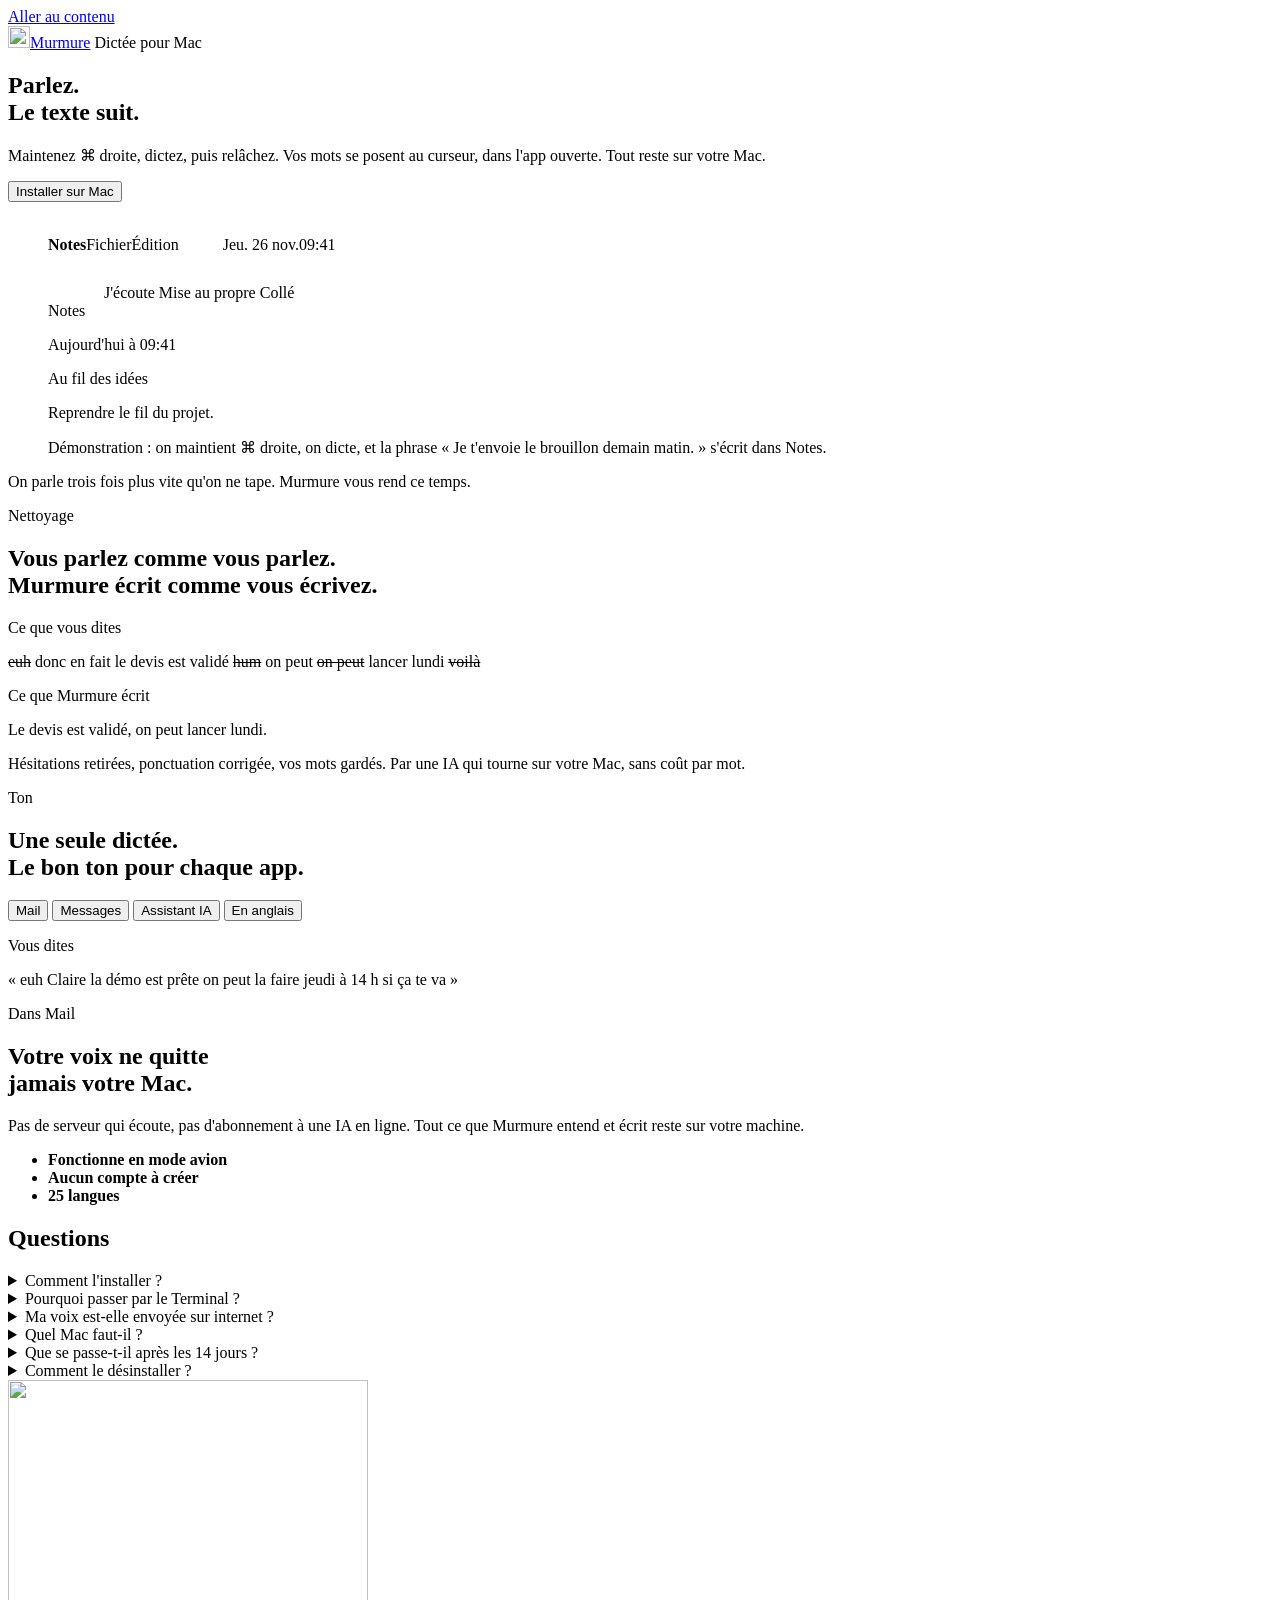
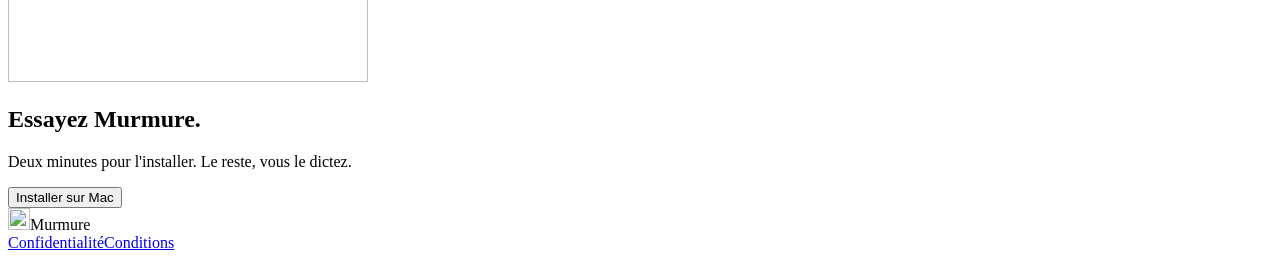
==== landing/index.html @ f9f91ff4 "Le ruban devient le logo partout et bouge avec la voix ; version 0.6.3 Les cinq barres disparaissent" ====
<!doctype html>
<html lang="fr">
<head>
<meta charset="utf-8">
<meta name="viewport" content="width=device-width, initial-scale=1">
<title>Murmure · La dictée locale pour Mac</title>
<meta name="description" content="Maintenez une touche, parlez, relâchez : un texte propre arrive là où se trouve votre curseur. Transcription et nettoyage sur votre Mac, hors ligne.">
<meta name="theme-color" content="#f3f5fa" media="(prefers-color-scheme: light)">
<meta name="theme-color" content="#161a24" media="(prefers-color-scheme: dark)">
<meta property="og:title" content="Murmure · La dictée locale pour Mac">
<meta property="og:description" content="Parlez, Murmure écrit. Votre voix ne quitte jamais votre Mac.">
<meta property="og:image" content="https://murmure-ai.com/og.png">
<meta property="og:type" content="website">
<meta name="twitter:card" content="summary_large_image">
<link rel="icon" href="/favicon.svg" type="image/svg+xml">
<link rel="apple-touch-icon" href="/icon.png">
<link rel="preconnect" href="https://fonts.googleapis.com">
<link rel="preconnect" href="https://fonts.gstatic.com" crossorigin>
<link href="https://fonts.googleapis.com/css2?family=DM+Sans:opsz,wght@9..40,400;9..40,500;9..40,600&family=Geist+Mono:wght@400;500&display=swap" rel="stylesheet">
<link rel="stylesheet" href="/style.css">
<script type="application/ld+json">
{"@context":"https://schema.org","@type":"FAQPage","mainEntity":[
{"@type":"Question","name":"Pourquoi passer par le Terminal ?","acceptedAnswer":{"@type":"Answer","text":"Murmure n'est pas encore notarisé par Apple. La commande télécharge l'app et l'installe dans Applications sans alerte de sécurité. Le DMG fonctionne aussi."}},
{"@type":"Question","name":"Ma voix est-elle envoyée sur internet ?","acceptedAnswer":{"@type":"Answer","text":"Non. La transcription et le nettoyage tournent sur votre Mac. Murmure ne contacte internet que pour télécharger ses modèles une fois et vérifier votre licence."}}
]}
</script>
</head>
<body>
<a class="skip" href="#main">Aller au contenu</a>

<header class="nav">
  <a class="brand" href="/" aria-current="page"><img class="mark" src="/favicon.svg" alt="" width="22" height="22">Murmure</a>
  <span class="nav-meta">Dictée pour Mac</span>
</header>

<main id="main">
  <!-- Hero -->
  <section class="hero">
    <div class="hero-copy">
      <h1 class="title enter" style="--i:0">Parlez.<br>Le texte suit.</h1>
      <p class="lead enter" style="--i:1">Maintenez ⌘ droite, dictez, puis relâchez. Vos mots se posent au curseur, dans l'app ouverte. Tout reste sur votre Mac.</p>
      <div class="cta enter" style="--i:2">
        <button class="button" type="button" data-install><i class="ph ph-download-simple" aria-hidden="true"></i>Installer sur Mac</button>
      </div>
    </div>

    <figure class="screen enter" style="--i:2" id="demo" aria-label="Démonstration : une dictée qui s'écrit dans Notes">
      <div class="menubar" aria-hidden="true">
        <span class="mb-left"><strong id="mb-app">Notes</strong><span>Fichier</span><span>Édition</span></span>
        <span class="mb-right"><span class="mb-icon" id="mb-icon"><canvas id="mb-ribbon" width="40" height="32"></canvas></span><i class="ph ph-wifi-high"></i><i class="ph ph-battery-high"></i><span>Jeu. 26 nov.</span><span>09:41</span></span>
      </div>
      <div class="island" id="hud" aria-hidden="true">
        <span class="notch-state on" data-state="idle"></span>
        <span class="notch-state" data-state="listen"><canvas class="voice" id="voice" width="56" height="44"></canvas>J'écoute</span>
        <span class="notch-state" data-state="clean">Mise au propre</span>
        <span class="notch-state" data-state="done"><i class="ph-bold ph-check"></i>Collé</span>
      </div>
      <div class="notch" aria-hidden="true"><span class="cam"></span></div>
      <div class="win">
        <div class="win-bar">
          <span class="lights" aria-hidden="true"><i></i><i></i><i></i></span>
          <span class="win-title" id="win-title">Notes</span>
        </div>
        <div class="win-body">
          <p class="win-meta" id="win-meta">Aujourd'hui à 09:41</p>
          <p class="win-h" id="win-h">Au fil des idées</p>
          <p class="win-text"><span id="prev">Reprendre le fil du projet.</span> <span id="typed"></span><span class="caret" aria-hidden="true"></span></p>
        </div>
      </div>
      <div class="dock" aria-hidden="true"><i></i><i></i><i></i><i></i><i></i><i></i><i></i><i></i><i></i></div>
      <figcaption class="sr">Démonstration : on maintient ⌘ droite, on dicte, et la phrase « Je t'envoie le brouillon demain matin. » s'écrit dans Notes.</figcaption>
    </figure>
  </section>


  <!-- Phrase -->
  <section class="tagline" aria-label="En une phrase">
    <p id="tagline">On parle trois fois plus vite qu'on ne tape. Murmure vous rend ce temps.</p>
  </section>

  <!-- Avant, après -->
  <section class="section" aria-labelledby="clean-title">
    <div class="section-head reveal">
      <p class="eyebrow">Nettoyage</p>
      <h2 id="clean-title" class="h2">Vous parlez comme vous parlez.<br><span>Murmure écrit comme vous écrivez.</span></h2>
    </div>
    <div class="compare reveal" id="compare">
      <div class="compare-col">
        <p class="label">Ce que vous dites</p>
        <p class="raw"><s>euh</s> donc en fait le devis est validé <s>hum</s> on peut <s>on peut</s> lancer lundi <s>voilà</s></p>
      </div>
      <div class="compare-arrow" aria-hidden="true"><i class="ph ph-arrow-right"></i></div>
      <div class="compare-col">
        <p class="label">Ce que Murmure écrit</p>
        <p class="clean">Le devis est validé, on peut lancer lundi.</p>
      </div>
    </div>
    <p class="note reveal">Hésitations retirées, ponctuation corrigée, vos mots gardés. Par une IA qui tourne sur votre Mac, sans coût par mot.</p>
  </section>

  <!-- Modes -->
  <section class="section" aria-labelledby="modes-title">
    <div class="section-head reveal">
      <p class="eyebrow">Ton</p>
      <h2 id="modes-title" class="h2">Une seule dictée.<br><span>Le bon ton pour chaque app.</span></h2>
    </div>
    <div class="modes reveal">
      <div class="tabs" role="tablist" aria-label="Exemples de tons">
        <button role="tab" aria-selected="true" aria-controls="mode-out" data-mode="mail"><i class="ph ph-envelope-simple" aria-hidden="true"></i>Mail</button>
        <button role="tab" aria-selected="false" aria-controls="mode-out" data-mode="message"><i class="ph ph-chat-circle" aria-hidden="true"></i>Messages</button>
        <button role="tab" aria-selected="false" aria-controls="mode-out" data-mode="prompt"><i class="ph ph-sparkle" aria-hidden="true"></i>Assistant IA</button>
        <button role="tab" aria-selected="false" aria-controls="mode-out" data-mode="english"><i class="ph ph-translate" aria-hidden="true"></i>En anglais</button>
      </div>
      <div class="mode-card">
        <p class="label">Vous dites</p>
        <p class="mode-in" id="mode-in">« euh Claire la démo est prête on peut la faire jeudi à 14 h si ça te va »</p>
        <div class="mode-sep" aria-hidden="true"></div>
        <p class="label" id="mode-label">Dans Mail</p>
        <p class="mode-out" id="mode-out" role="tabpanel" aria-live="polite"></p>
      </div>
    </div>
  </section>

  <!-- Confidentialité -->
  <section class="private reveal" aria-labelledby="private-title">
    <div class="private-inner">
      <div>
        <h2 id="private-title" class="h2">Votre voix ne quitte<br>jamais votre Mac.</h2>
        <p class="private-lead">Pas de serveur qui écoute, pas d'abonnement à une IA en ligne. Tout ce que Murmure entend et écrit reste sur votre machine.</p>
      </div>
      <ul class="private-list">
        <li><i class="ph ph-airplane-tilt" aria-hidden="true"></i><strong>Fonctionne en mode avion</strong></li>
        <li><i class="ph ph-user-circle-dashed" aria-hidden="true"></i><strong>Aucun compte à créer</strong></li>
        <li><i class="ph ph-translate" aria-hidden="true"></i><strong>25 langues</strong></li>
      </ul>
    </div>
  </section>

  <!-- FAQ -->
  <section class="faq" id="questions" aria-labelledby="faq-title">
    <h2 id="faq-title" class="h2 reveal">Questions</h2>
    <div class="reveal">
      <details>
        <summary>Comment l'installer ?</summary>
        <p>Cliquez sur « Installer sur Mac » : une commande est copiée. Ouvrez le Terminal, collez avec ⌘V, appuyez sur Entrée. Murmure s'installe dans Applications et s'ouvre tout seul pour vous guider.</p>
      </details>
      <details>
        <summary>Pourquoi passer par le Terminal ?</summary>
        <p>Murmure n'est pas encore notarisé par Apple. La commande l'installe sans alerte de sécurité. Vous préférez le DMG ? Glissez Murmure dans Applications, ouvrez l'app, puis dans Réglages Système, Confidentialité et sécurité, cliquez sur « Ouvrir quand même ».</p>
      </details>
      <details>
        <summary>Ma voix est-elle envoyée sur internet ?</summary>
        <p>Non. La transcription et le nettoyage tournent sur votre Mac. Murmure ne se connecte que pour télécharger ses modèles, une seule fois, et pour vérifier votre essai ou votre licence.</p>
      </details>
      <details>
        <summary>Quel Mac faut-il ?</summary>
        <p>Un Mac avec puce Apple (M1 ou plus récent) sous macOS 15 Sequoia ou plus récent, et environ 2 Go d'espace libre pour les modèles.</p>
      </details>
      <details>
        <summary>Que se passe-t-il après les 14 jours ?</summary>
        <p>Murmure est gratuit pendant 14 jours, sans carte bancaire. Ensuite, il vous propose de l'activer pour 9,99 € par mois, résiliable à tout moment. Rien n'est prélevé sans votre accord, et vos corrections et votre historique sont conservés.</p>
      </details>
      <details>
        <summary>Comment le désinstaller ?</summary>
        <p>Quittez l'app, glissez-la dans la corbeille et supprimez le dossier Murmure dans ~/Library/Application Support.</p>
      </details>
    </div>
  </section>

  <!-- Final -->
  <section class="final reveal" aria-labelledby="final-title">
    <img class="ribbon" src="/ribbon.png" alt="" width="360" height="302" loading="lazy">
    <h2 id="final-title" class="h2">Essayez Murmure.</h2>
    <p class="final-lead">Deux minutes pour l'installer. Le reste, vous le dictez.</p>
    <div class="cta">
      <button class="button" type="button" data-install><i class="ph ph-download-simple" aria-hidden="true"></i>Installer sur Mac</button>
    </div>
  </section>
</main>

<footer class="footer">
  <span class="brand"><img class="mark" src="/favicon.svg" alt="" width="22" height="22">Murmure</span>
  <nav aria-label="Informations légales"><a href="/confidentialite">Confidentialité</a><a href="/conditions">Conditions</a></nav>
</footer>

<!-- Installation guidée -->
<dialog class="sheet" id="install" aria-labelledby="install-title">
  <button class="sheet-close" type="button" data-close aria-label="Fermer"><i class="ph ph-x" aria-hidden="true"></i></button>
  <div class="sheet-mac">
    <img src="/icon.png" srcset="/icon.png 1x, /icon@2x.png 2x" alt="" width="56" height="56">
    <h2 id="install-title">Installer Murmure</h2>
    <p class="sheet-status" id="copy-status"><i class="ph-bold ph-check" aria-hidden="true"></i>Commande copiée</p>
    <ol class="sheet-steps">
      <li><span class="n">1</span><span>Ouvrez le Terminal : <kbd>⌘</kbd><kbd>espace</kbd>, tapez «&nbsp;Terminal&nbsp;», puis Entrée.</span></li>
      <li><span class="n">2</span><span>Collez avec <kbd>⌘</kbd><kbd>V</kbd>, puis Entrée.</span></li>
      <li><span class="n">3</span><span>Murmure s'ouvre et vous guide en une minute.</span></li>
    </ol>
    <div class="cmd">
      <code id="cmd">curl -fsSL https://murmure-ai.com/install.sh | bash</code>
      <button class="copy" type="button" id="copy" aria-label="Copier la commande">
        <span class="copy-icons" aria-hidden="true"><i class="ph ph-copy"></i><i class="ph-bold ph-check"></i></span>
      </button>
    </div>
    <p class="sheet-alt">Vous préférez une image disque ? <a href="https://github.com/lubindanilo/murmure-releases/releases/latest/download/Murmure.dmg">Télécharger le DMG</a></p>
  </div>
  <div class="sheet-phone">
    <img src="/icon.png" srcset="/icon.png 1x, /icon@2x.png 2x" alt="" width="56" height="56">
    <h2>Murmure s'installe sur Mac</h2>
    <p>Ouvrez cette page sur votre Mac. Envoyez-vous le lien pour ne pas l'oublier.</p>
    <button class="button" type="button" id="share"><i class="ph ph-paper-plane-tilt" aria-hidden="true"></i>M'envoyer le lien</button>
    <p class="sheet-status" id="share-status" hidden><i class="ph-bold ph-check" aria-hidden="true"></i>Lien copié</p>
  </div>
</dialog>

<script src="https://unpkg.com/@phosphor-icons/web@2.1.1"></script>
<script src="/ribbon.js" defer></script>
<script src="/main.js" defer></script>
</body>
</html>
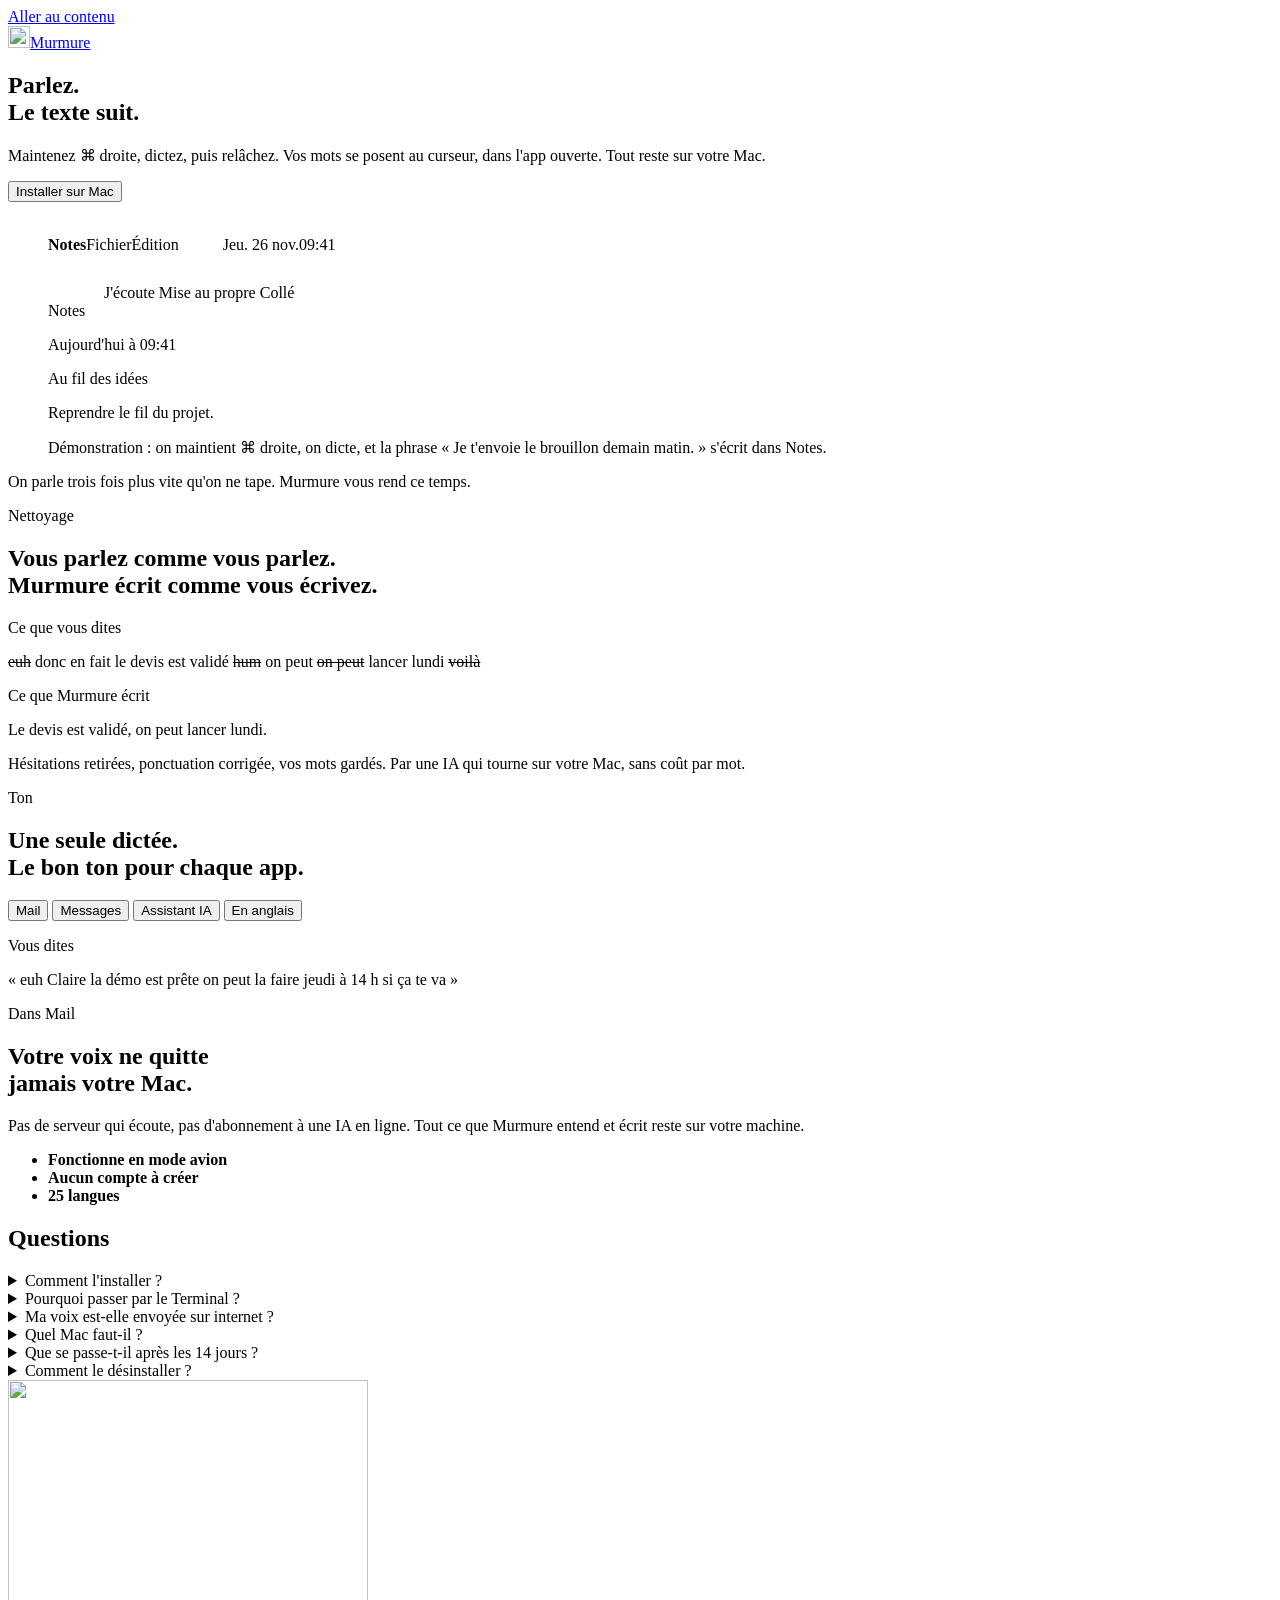
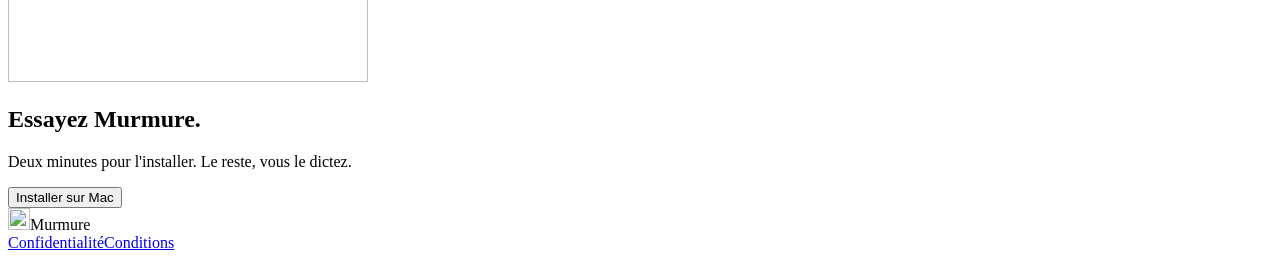
==== commit 01f79e3d: "Landing : retirer « Dictée pour Mac » de l'en-tête Co-Authored-By: Claude Opus 5.5 <noreply@anthropi" ====
--- a/landing/index.html
+++ b/landing/index.html
@@ -30,7 +30,6 @@
 
 <header class="nav">
   <a class="brand" href="/" aria-current="page"><img class="mark" src="/favicon.svg" alt="" width="22" height="22">Murmure</a>
-  <span class="nav-meta">Dictée pour Mac</span>
 </header>
 
 <main id="main">
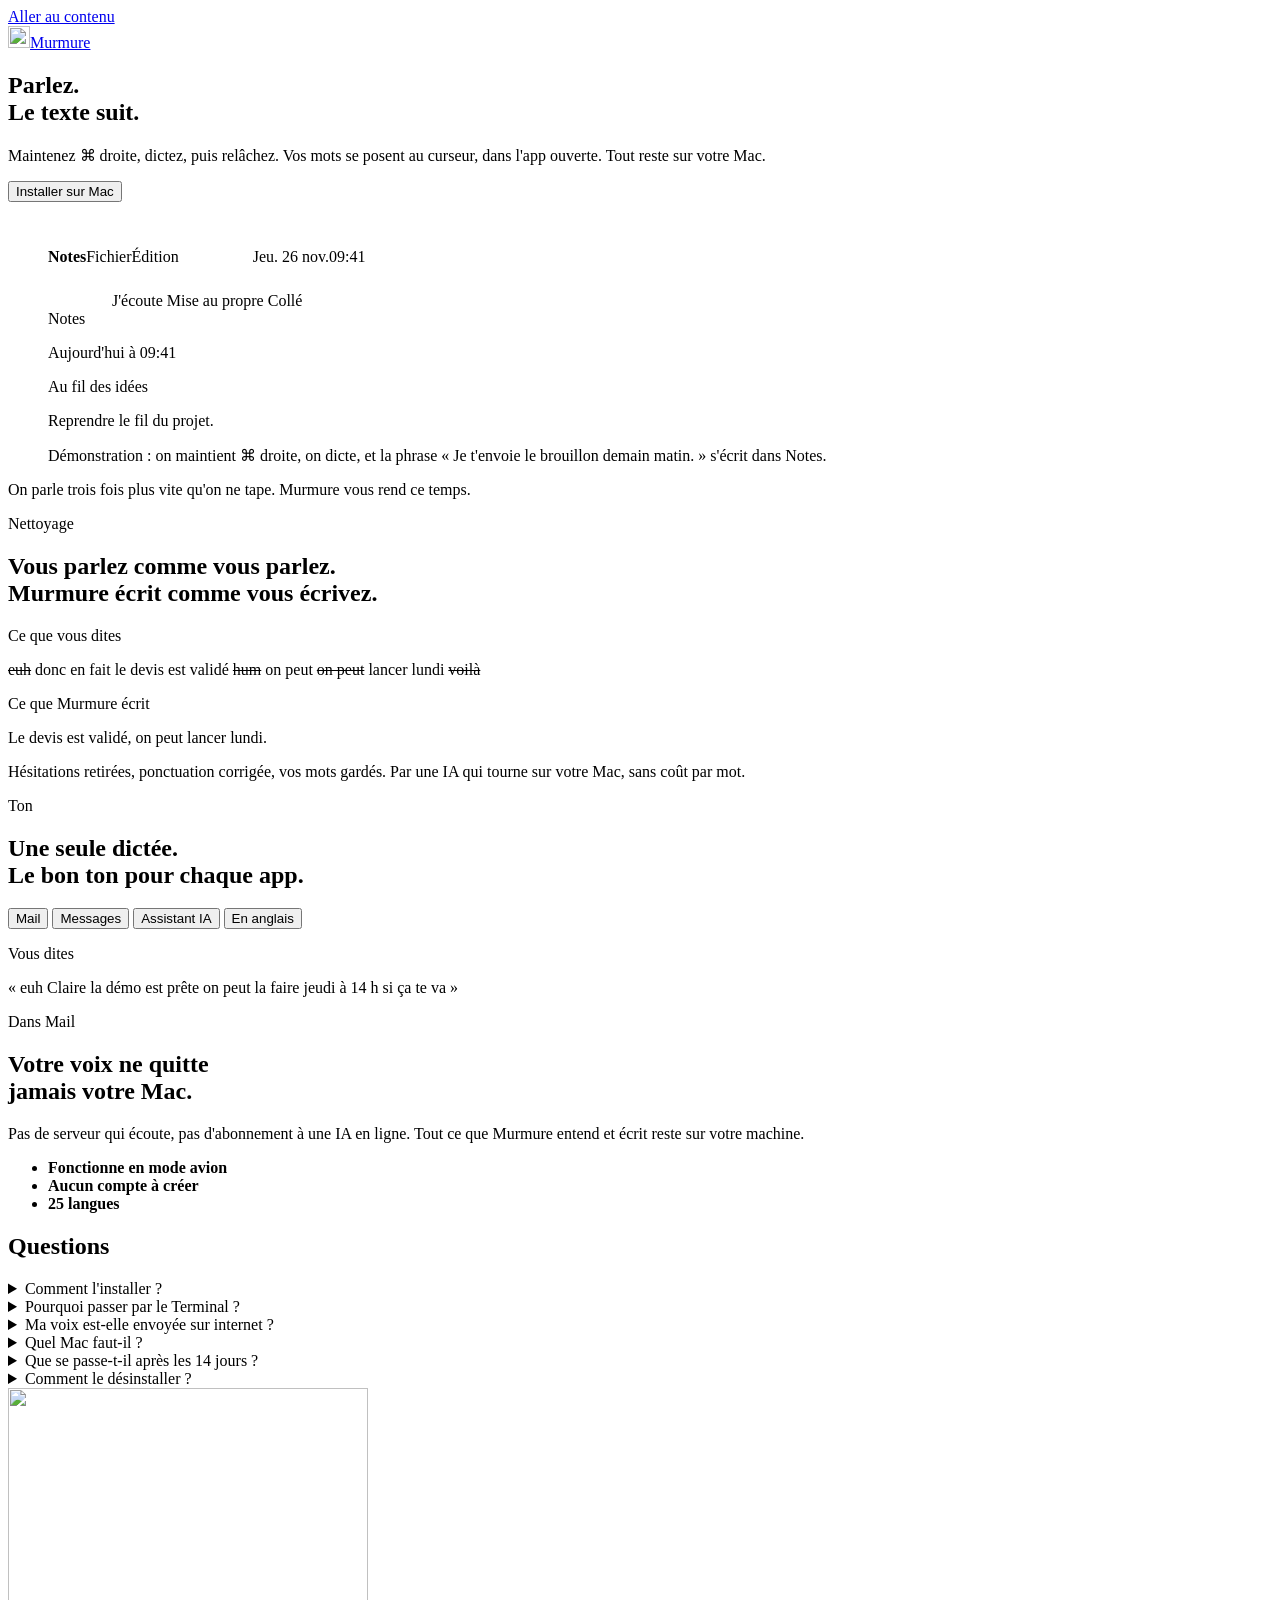
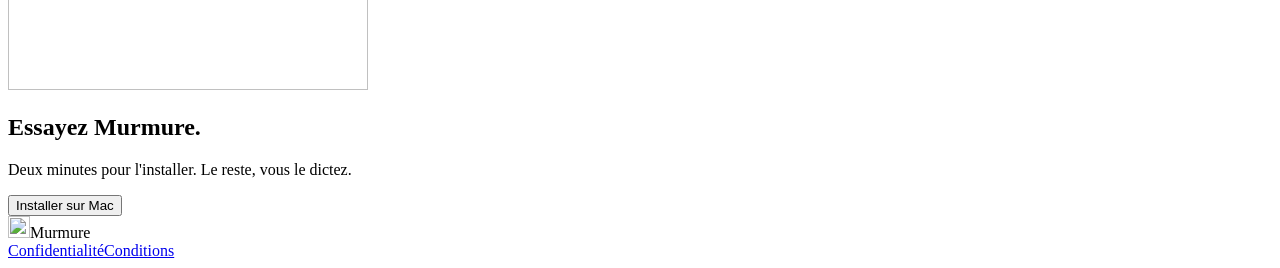
==== commit 4c9b098d: "Ruban en 3D qui se plie, dans l'app et sur le site ; favicons rafraîchis Le ruban est modélisé en 3D" ====
--- a/landing/index.html
+++ b/landing/index.html
@@ -12,7 +12,9 @@
 <meta property="og:image" content="https://murmure-ai.com/og.png">
 <meta property="og:type" content="website">
 <meta name="twitter:card" content="summary_large_image">
-<link rel="icon" href="/favicon.svg" type="image/svg+xml">
+<link rel="icon" href="/favicon.ico?v=ruban" sizes="48x48">
+<link rel="icon" href="/favicon-32.png?v=ruban" sizes="32x32" type="image/png">
+<link rel="icon" href="/favicon.svg?v=ruban" type="image/svg+xml">
 <link rel="apple-touch-icon" href="/icon.png">
 <link rel="preconnect" href="https://fonts.googleapis.com">
 <link rel="preconnect" href="https://fonts.gstatic.com" crossorigin>
@@ -46,11 +48,11 @@
     <figure class="screen enter" style="--i:2" id="demo" aria-label="Démonstration : une dictée qui s'écrit dans Notes">
       <div class="menubar" aria-hidden="true">
         <span class="mb-left"><strong id="mb-app">Notes</strong><span>Fichier</span><span>Édition</span></span>
-        <span class="mb-right"><span class="mb-icon" id="mb-icon"><canvas id="mb-ribbon" width="40" height="32"></canvas></span><i class="ph ph-wifi-high"></i><i class="ph ph-battery-high"></i><span>Jeu. 26 nov.</span><span>09:41</span></span>
+        <span class="mb-right"><span class="mb-icon" id="mb-icon"><canvas id="mb-ribbon" width="70" height="44"></canvas></span><i class="ph ph-wifi-high"></i><i class="ph ph-battery-high"></i><span>Jeu. 26 nov.</span><span>09:41</span></span>
       </div>
       <div class="island" id="hud" aria-hidden="true">
         <span class="notch-state on" data-state="idle"></span>
-        <span class="notch-state" data-state="listen"><canvas class="voice" id="voice" width="56" height="44"></canvas>J'écoute</span>
+        <span class="notch-state" data-state="listen"><canvas class="voice" id="voice" width="64" height="40"></canvas>J'écoute</span>
         <span class="notch-state" data-state="clean">Mise au propre</span>
         <span class="notch-state" data-state="done"><i class="ph-bold ph-check"></i>Collé</span>
       </div>
@@ -212,7 +214,6 @@
 </dialog>
 
 <script src="https://unpkg.com/@phosphor-icons/web@2.1.1"></script>
-<script src="/ribbon.js" defer></script>
 <script src="/main.js" defer></script>
 </body>
 </html>
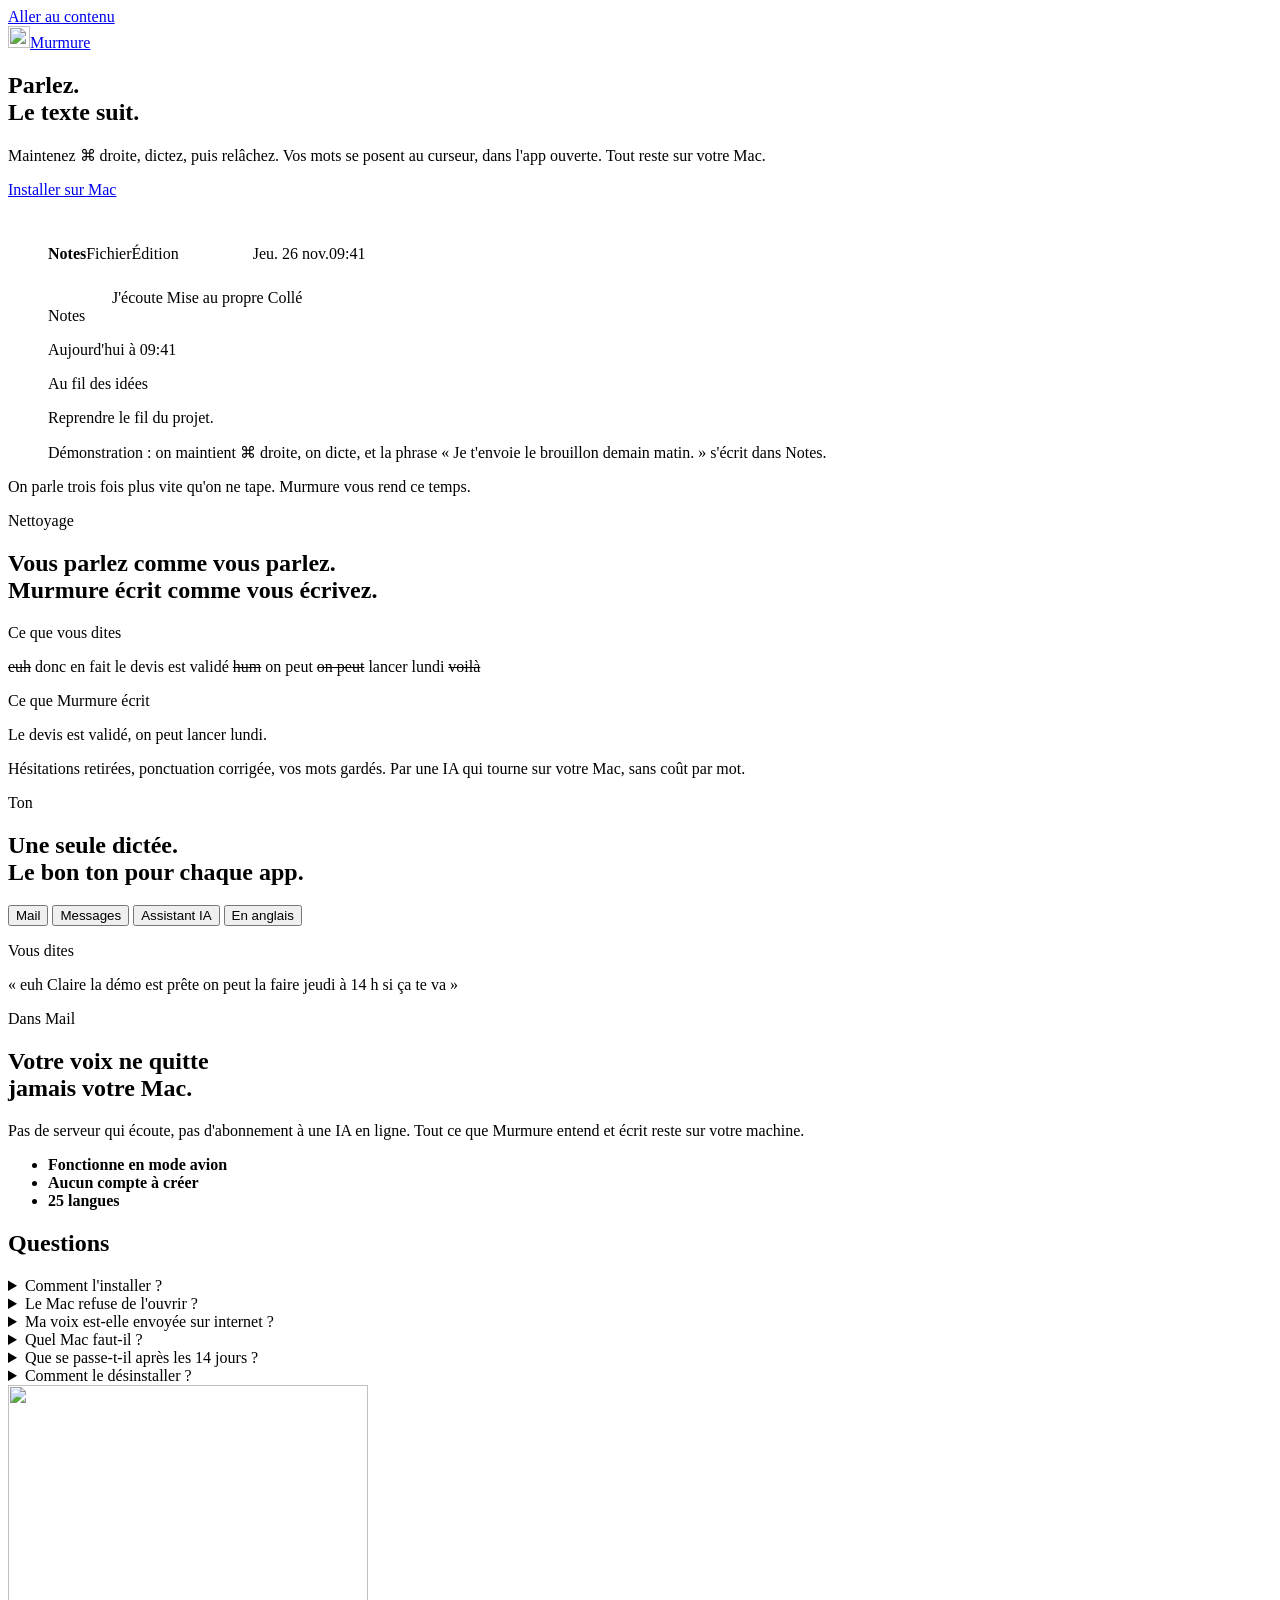
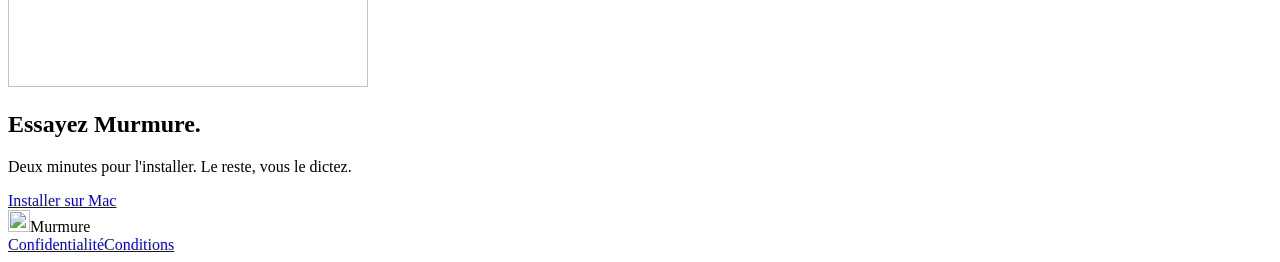
==== commit 8fff9be5: "Installer sur Mac télécharge directement le DMG Le bouton est un lien vers le dernier Murmure.dmg : " ====
--- a/landing/index.html
+++ b/landing/index.html
@@ -22,7 +22,7 @@
 <link rel="stylesheet" href="/style.css">
 <script type="application/ld+json">
 {"@context":"https://schema.org","@type":"FAQPage","mainEntity":[
-{"@type":"Question","name":"Pourquoi passer par le Terminal ?","acceptedAnswer":{"@type":"Answer","text":"Murmure n'est pas encore notarisé par Apple. La commande télécharge l'app et l'installe dans Applications sans alerte de sécurité. Le DMG fonctionne aussi."}},
+{"@type":"Question","name":"Le Mac refuse d'ouvrir Murmure ?","acceptedAnswer":{"@type":"Answer","text":"Murmure n'est pas encore notarisé par Apple. Au premier lancement, ouvrez Réglages Système, Confidentialité et sécurité, puis cliquez sur « Ouvrir quand même »."}},
 {"@type":"Question","name":"Ma voix est-elle envoyée sur internet ?","acceptedAnswer":{"@type":"Answer","text":"Non. La transcription et le nettoyage tournent sur votre Mac. Murmure ne contacte internet que pour télécharger ses modèles une fois et vérifier votre licence."}}
 ]}
 </script>
@@ -41,7 +41,7 @@
       <h1 class="title enter" style="--i:0">Parlez.<br>Le texte suit.</h1>
       <p class="lead enter" style="--i:1">Maintenez ⌘ droite, dictez, puis relâchez. Vos mots se posent au curseur, dans l'app ouverte. Tout reste sur votre Mac.</p>
       <div class="cta enter" style="--i:2">
-        <button class="button" type="button" data-install><i class="ph ph-download-simple" aria-hidden="true"></i>Installer sur Mac</button>
+        <a class="button" href="https://github.com/lubindanilo/murmure-releases/releases/latest/download/Murmure.dmg" data-install><i class="ph ph-download-simple" aria-hidden="true"></i>Installer sur Mac</a>
       </div>
     </div>
 
@@ -143,11 +143,11 @@
     <div class="reveal">
       <details>
         <summary>Comment l'installer ?</summary>
-        <p>Cliquez sur « Installer sur Mac » : une commande est copiée. Ouvrez le Terminal, collez avec ⌘V, appuyez sur Entrée. Murmure s'installe dans Applications et s'ouvre tout seul pour vous guider.</p>
-      </details>
-      <details>
-        <summary>Pourquoi passer par le Terminal ?</summary>
-        <p>Murmure n'est pas encore notarisé par Apple. La commande l'installe sans alerte de sécurité. Vous préférez le DMG ? Glissez Murmure dans Applications, ouvrez l'app, puis dans Réglages Système, Confidentialité et sécurité, cliquez sur « Ouvrir quand même ».</p>
+        <p>Cliquez sur « Installer sur Mac » : le fichier Murmure.dmg se télécharge. Ouvrez-le, glissez Murmure dans Applications, puis lancez l'app : elle vous guide en une minute.</p>
+      </details>
+      <details>
+        <summary>Le Mac refuse de l'ouvrir ?</summary>
+        <p>Murmure n'est pas encore notarisé par Apple, donc macOS demande une confirmation au premier lancement. Ouvrez Réglages Système, puis Confidentialité et sécurité, et cliquez sur « Ouvrir quand même ». Ensuite, Murmure s'ouvre normalement.</p>
       </details>
       <details>
         <summary>Ma voix est-elle envoyée sur internet ?</summary>
@@ -174,7 +174,7 @@
     <h2 id="final-title" class="h2">Essayez Murmure.</h2>
     <p class="final-lead">Deux minutes pour l'installer. Le reste, vous le dictez.</p>
     <div class="cta">
-      <button class="button" type="button" data-install><i class="ph ph-download-simple" aria-hidden="true"></i>Installer sur Mac</button>
+      <a class="button" href="https://github.com/lubindanilo/murmure-releases/releases/latest/download/Murmure.dmg" data-install><i class="ph ph-download-simple" aria-hidden="true"></i>Installer sur Mac</a>
     </div>
   </section>
 </main>
@@ -184,29 +184,12 @@
   <nav aria-label="Informations légales"><a href="/confidentialite">Confidentialité</a><a href="/conditions">Conditions</a></nav>
 </footer>
 
-<!-- Installation guidée -->
+<!-- Sur téléphone : le DMG ne sert à rien, on propose de s'envoyer le lien -->
 <dialog class="sheet" id="install" aria-labelledby="install-title">
   <button class="sheet-close" type="button" data-close aria-label="Fermer"><i class="ph ph-x" aria-hidden="true"></i></button>
-  <div class="sheet-mac">
-    <img src="/icon.png" srcset="/icon.png 1x, /icon@2x.png 2x" alt="" width="56" height="56">
-    <h2 id="install-title">Installer Murmure</h2>
-    <p class="sheet-status" id="copy-status"><i class="ph-bold ph-check" aria-hidden="true"></i>Commande copiée</p>
-    <ol class="sheet-steps">
-      <li><span class="n">1</span><span>Ouvrez le Terminal : <kbd>⌘</kbd><kbd>espace</kbd>, tapez «&nbsp;Terminal&nbsp;», puis Entrée.</span></li>
-      <li><span class="n">2</span><span>Collez avec <kbd>⌘</kbd><kbd>V</kbd>, puis Entrée.</span></li>
-      <li><span class="n">3</span><span>Murmure s'ouvre et vous guide en une minute.</span></li>
-    </ol>
-    <div class="cmd">
-      <code id="cmd">curl -fsSL https://murmure-ai.com/install.sh | bash</code>
-      <button class="copy" type="button" id="copy" aria-label="Copier la commande">
-        <span class="copy-icons" aria-hidden="true"><i class="ph ph-copy"></i><i class="ph-bold ph-check"></i></span>
-      </button>
-    </div>
-    <p class="sheet-alt">Vous préférez une image disque ? <a href="https://github.com/lubindanilo/murmure-releases/releases/latest/download/Murmure.dmg">Télécharger le DMG</a></p>
-  </div>
   <div class="sheet-phone">
     <img src="/icon.png" srcset="/icon.png 1x, /icon@2x.png 2x" alt="" width="56" height="56">
-    <h2>Murmure s'installe sur Mac</h2>
+    <h2 id="install-title">Murmure s'installe sur Mac</h2>
     <p>Ouvrez cette page sur votre Mac. Envoyez-vous le lien pour ne pas l'oublier.</p>
     <button class="button" type="button" id="share"><i class="ph ph-paper-plane-tilt" aria-hidden="true"></i>M'envoyer le lien</button>
     <p class="sheet-status" id="share-status" hidden><i class="ph-bold ph-check" aria-hidden="true"></i>Lien copié</p>
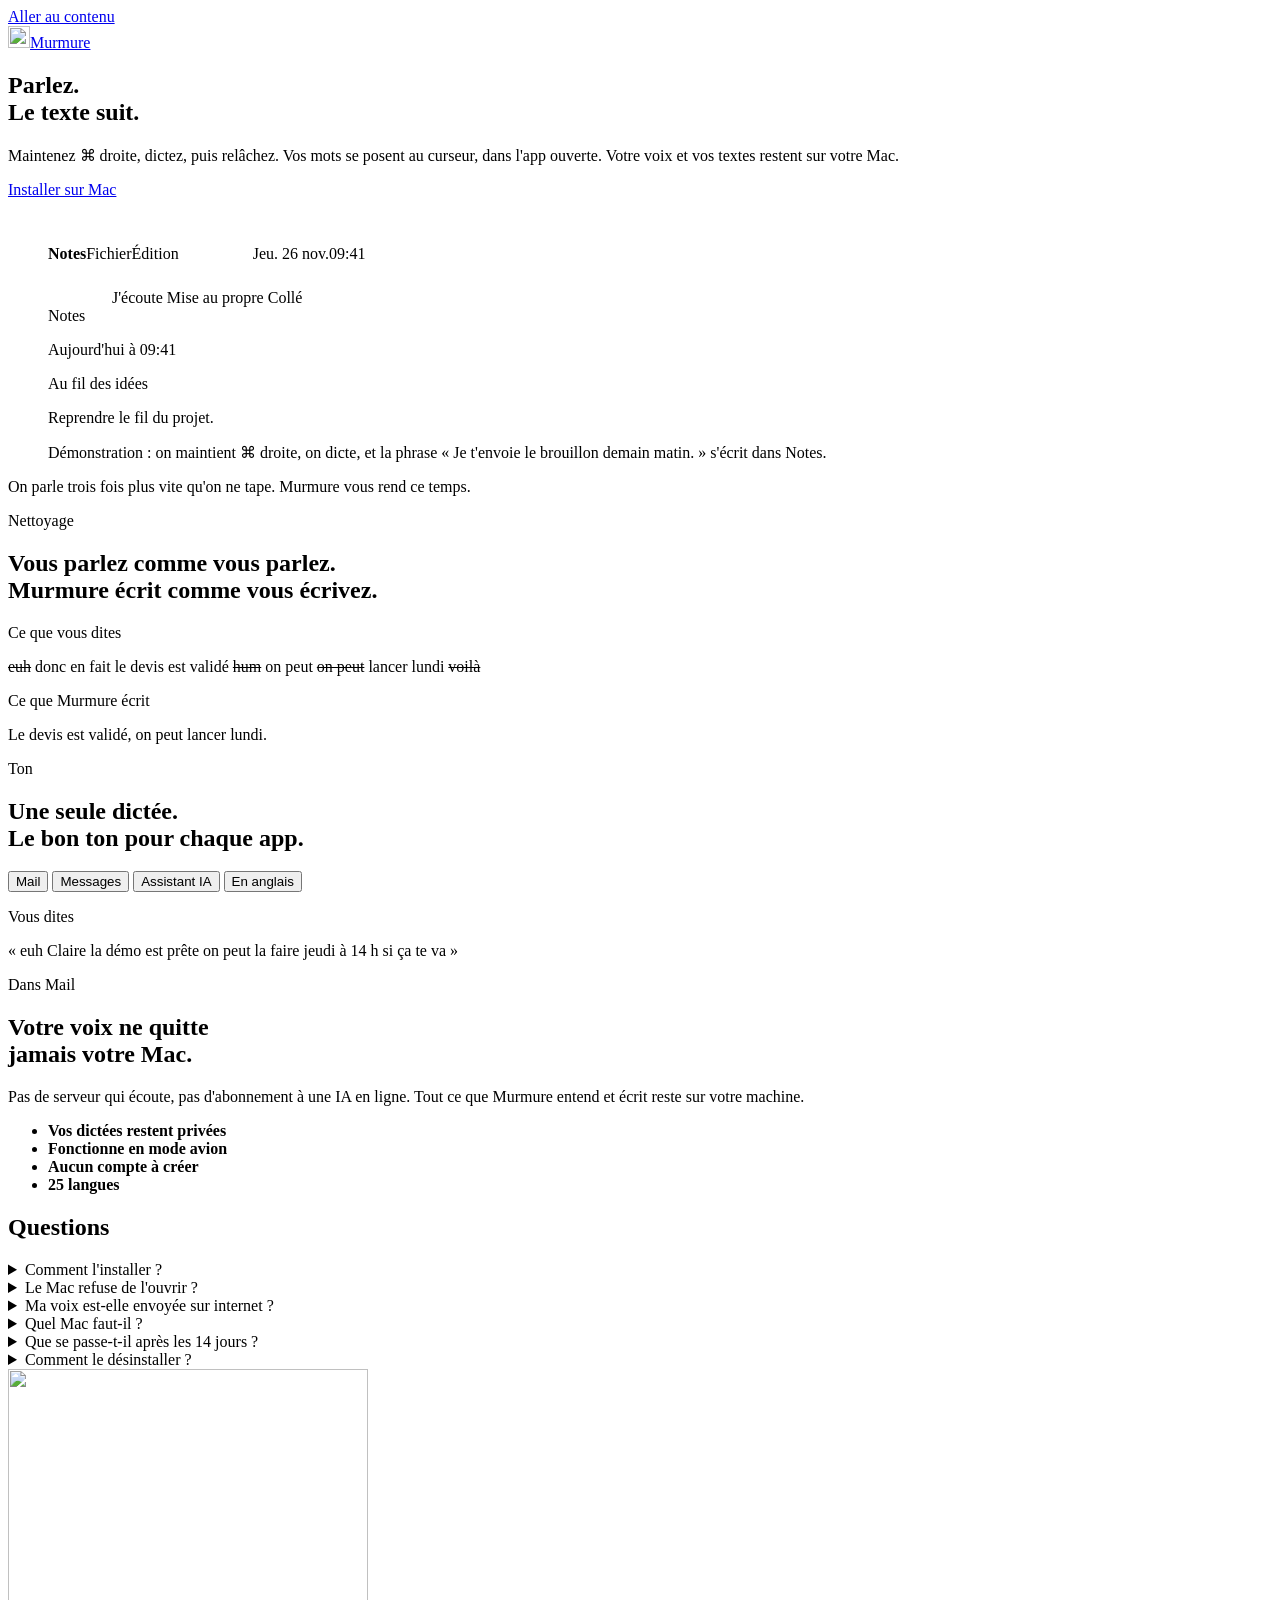
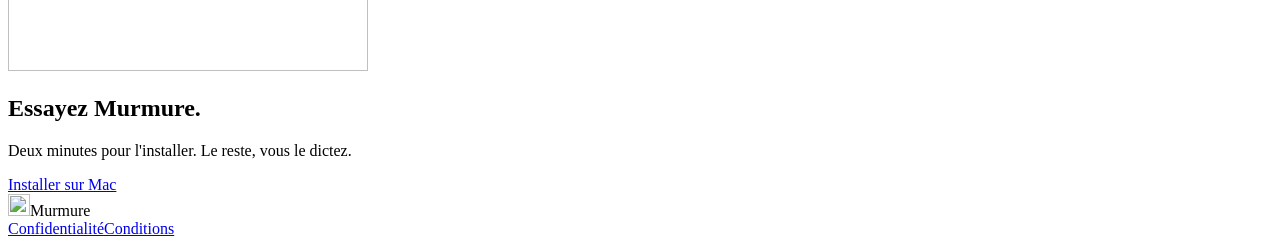
==== commit 4a92fb8a: "Mettre la confidentialité en avant sur la landing Le hero dit ce qui reste sur le Mac, la note sous " ====
--- a/landing/index.html
+++ b/landing/index.html
@@ -39,7 +39,7 @@
   <section class="hero">
     <div class="hero-copy">
       <h1 class="title enter" style="--i:0">Parlez.<br>Le texte suit.</h1>
-      <p class="lead enter" style="--i:1">Maintenez ⌘ droite, dictez, puis relâchez. Vos mots se posent au curseur, dans l'app ouverte. Tout reste sur votre Mac.</p>
+      <p class="lead enter" style="--i:1">Maintenez ⌘ droite, dictez, puis relâchez. Vos mots se posent au curseur, dans l'app ouverte. Votre voix et vos textes restent sur votre Mac.</p>
       <div class="cta enter" style="--i:2">
         <a class="button" href="https://github.com/lubindanilo/murmure-releases/releases/latest/download/Murmure.dmg" data-install><i class="ph ph-download-simple" aria-hidden="true"></i>Installer sur Mac</a>
       </div>
@@ -96,7 +96,6 @@
         <p class="clean">Le devis est validé, on peut lancer lundi.</p>
       </div>
     </div>
-    <p class="note reveal">Hésitations retirées, ponctuation corrigée, vos mots gardés. Par une IA qui tourne sur votre Mac, sans coût par mot.</p>
   </section>
 
   <!-- Modes -->
@@ -130,6 +129,7 @@
         <p class="private-lead">Pas de serveur qui écoute, pas d'abonnement à une IA en ligne. Tout ce que Murmure entend et écrit reste sur votre machine.</p>
       </div>
       <ul class="private-list">
+        <li><i class="ph ph-lock-simple" aria-hidden="true"></i><strong>Vos dictées restent privées</strong></li>
         <li><i class="ph ph-airplane-tilt" aria-hidden="true"></i><strong>Fonctionne en mode avion</strong></li>
         <li><i class="ph ph-user-circle-dashed" aria-hidden="true"></i><strong>Aucun compte à créer</strong></li>
         <li><i class="ph ph-translate" aria-hidden="true"></i><strong>25 langues</strong></li>
@@ -143,7 +143,7 @@
     <div class="reveal">
       <details>
         <summary>Comment l'installer ?</summary>
-        <p>Cliquez sur « Installer sur Mac » : le fichier Murmure.dmg se télécharge. Ouvrez-le, glissez Murmure dans Applications, puis lancez l'app : elle vous guide en une minute.</p>
+        <p>Cliquez sur « Installer sur Mac » : le fichier Murmure.dmg se télécharge. Ouvrez-le, glissez Murmure dans Applications, puis ouvrez Murmure depuis Applications (ou avec ⌘ Espace, en tapant Murmure). L'app vous guide ensuite en une minute.</p>
       </details>
       <details>
         <summary>Le Mac refuse de l'ouvrir ?</summary>
@@ -183,6 +183,36 @@
   <span class="brand"><img class="mark" src="/favicon.svg" alt="" width="22" height="22">Murmure</span>
   <nav aria-label="Informations légales"><a href="/confidentialite">Confidentialité</a><a href="/conditions">Conditions</a></nav>
 </footer>
+
+<!-- Sur Mac : le DMG se télécharge et ce guide reste dans un coin pendant qu'on passe au Finder -->
+<aside class="guide" id="guide" aria-labelledby="guide-title" hidden>
+  <button class="sheet-close" type="button" data-guide-close aria-label="Fermer le guide"><i class="ph ph-x" aria-hidden="true"></i></button>
+  <h2 id="guide-title"><i class="ph-bold ph-check" aria-hidden="true"></i>Téléchargement lancé</h2>
+  <ol class="steps">
+    <li class="step" data-step="0">
+      <div class="art art-open" aria-hidden="true">
+        <span class="file"><img src="/icon.png" alt="" width="28" height="28"><span>Murmure.dmg</span></span>
+        <i class="ph-fill ph-cursor cursor"></i>
+      </div>
+      <p><strong>Ouvrez Murmure.dmg</strong><span>Dans vos téléchargements</span></p>
+    </li>
+    <li class="step" data-step="1">
+      <div class="art art-drag" aria-hidden="true">
+        <img class="app" src="/icon.png" alt="" width="24" height="24">
+        <i class="ph-fill ph-folder-simple folder"></i>
+      </div>
+      <p><strong>Glissez-le dans Applications</strong><span>Dans la fenêtre qui s'ouvre</span></p>
+    </li>
+    <li class="step" data-step="2">
+      <div class="art art-launch" aria-hidden="true">
+        <span class="spot"><i class="ph ph-magnifying-glass"></i><span class="typed">Murmure</span></span>
+        <img class="hit" src="/icon.png" alt="" width="20" height="20">
+      </div>
+      <p><strong>Ouvrez Murmure</strong><span><kbd>⌘</kbd><kbd>Espace</kbd>, tapez Murmure, Entrée</span></p>
+    </li>
+  </ol>
+  <p class="guide-retry">Rien ne se télécharge ? <a href="https://github.com/lubindanilo/murmure-releases/releases/latest/download/Murmure.dmg">Réessayer</a></p>
+</aside>
 
 <!-- Sur téléphone : le DMG ne sert à rien, on propose de s'envoyer le lien -->
 <dialog class="sheet" id="install" aria-labelledby="install-title">
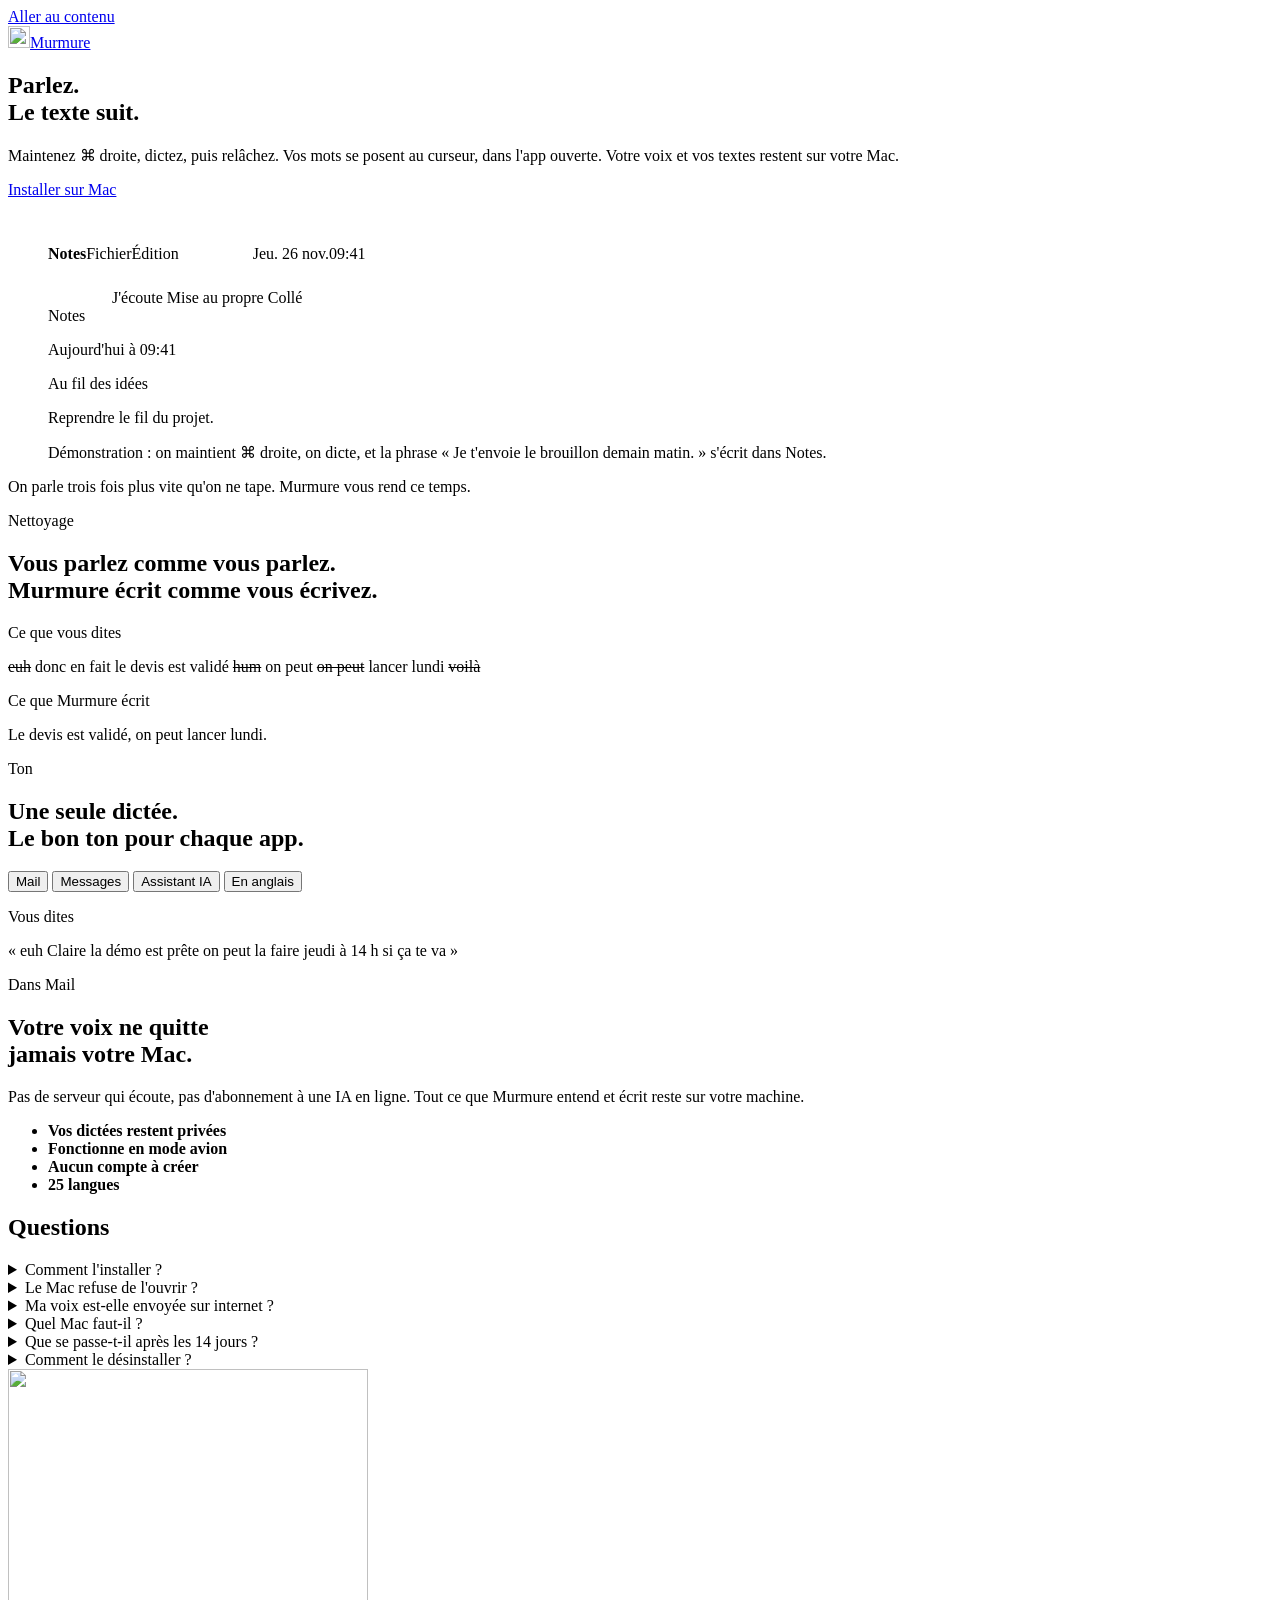
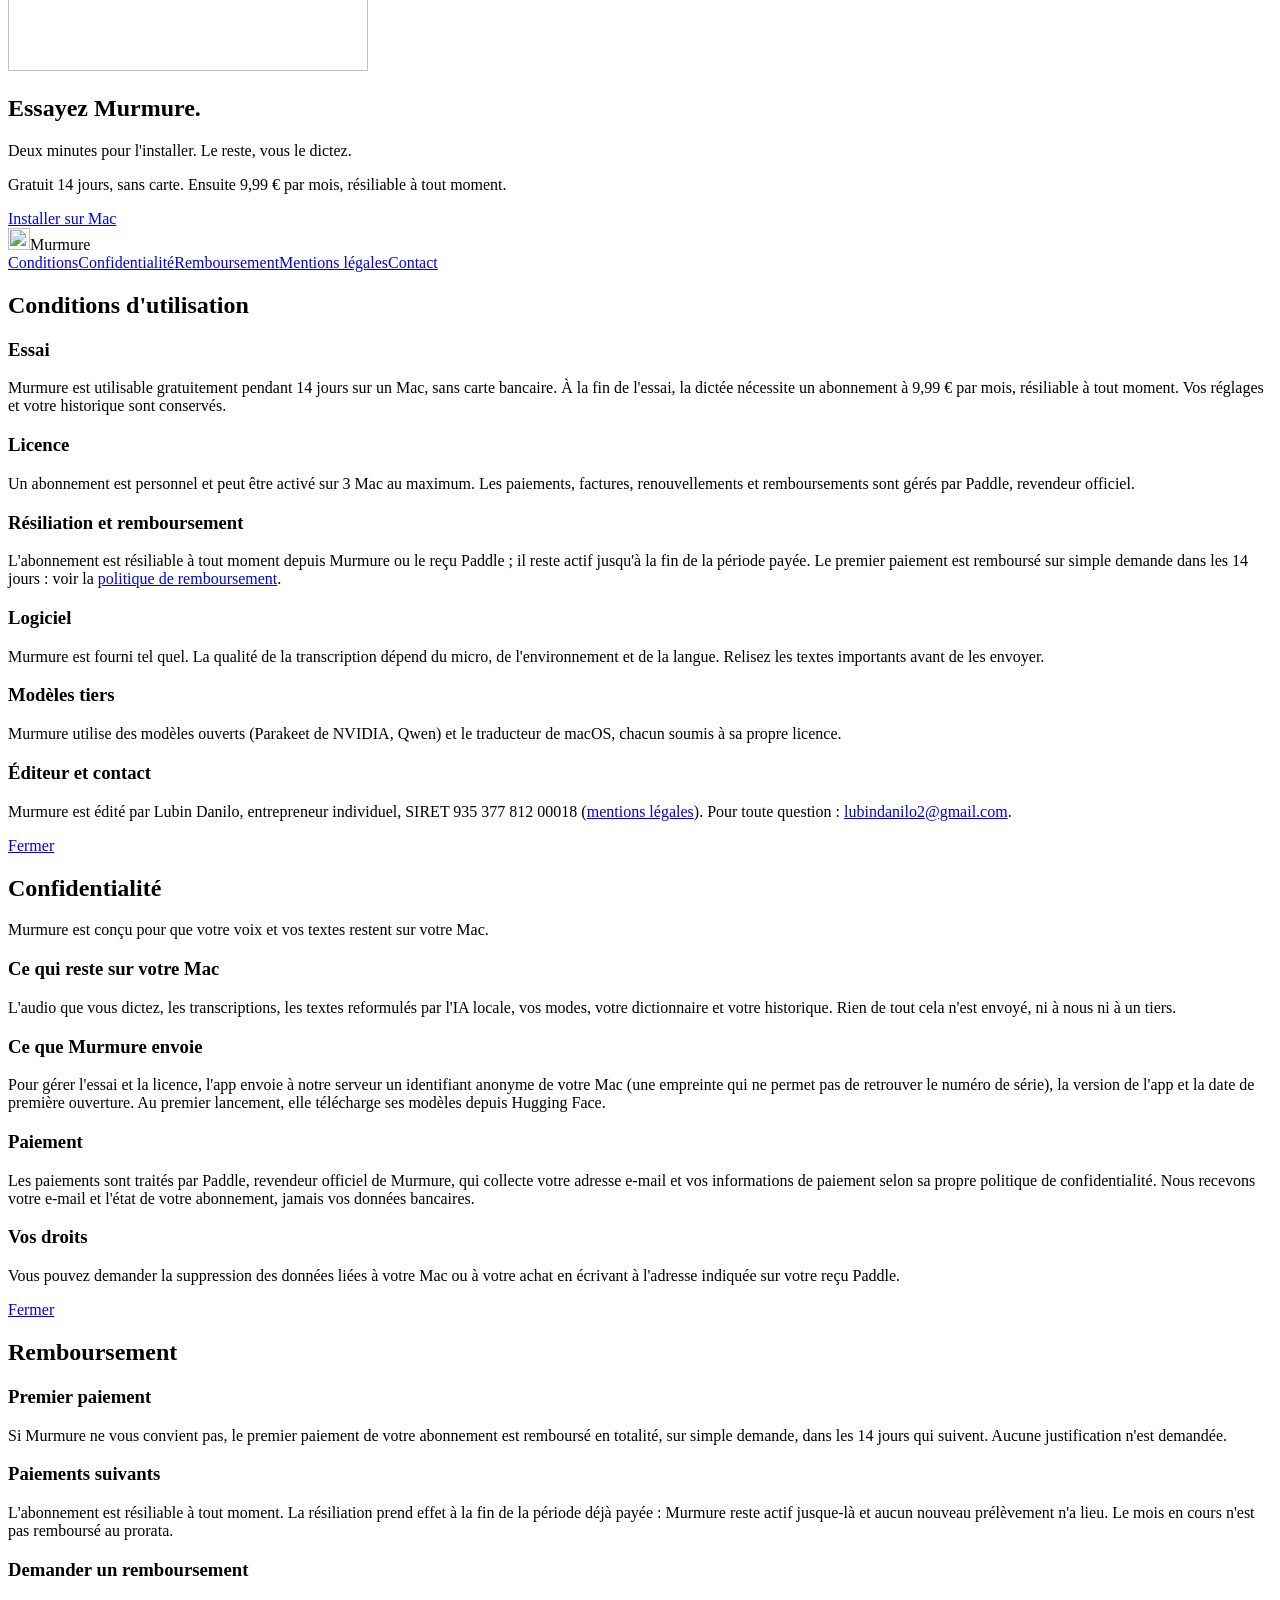
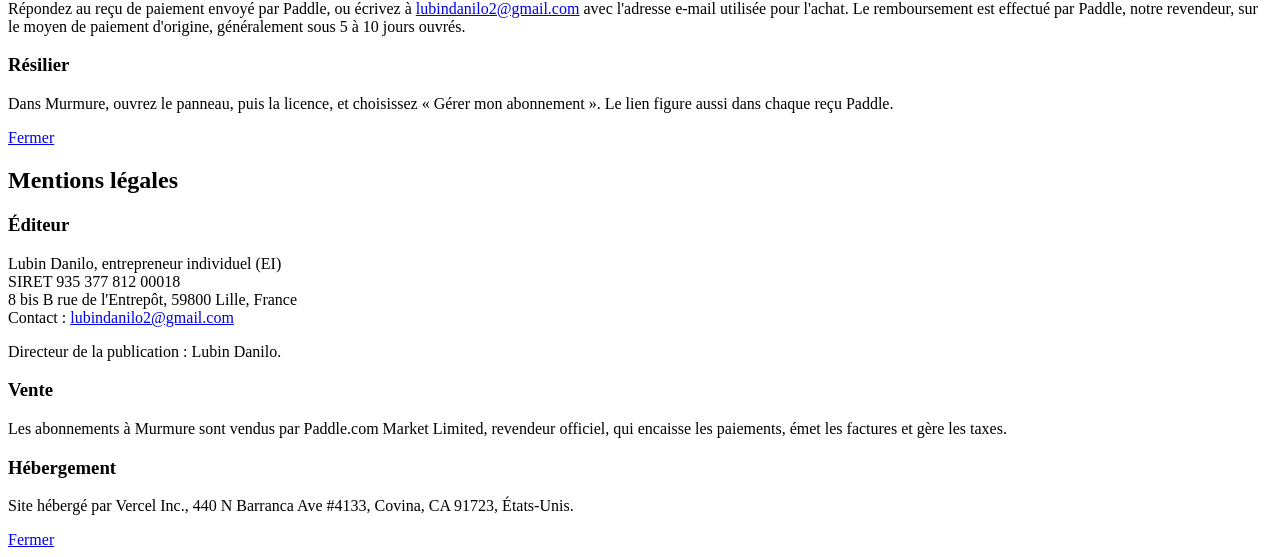
==== commit 3cee6e0d: "Landing en une page : textes légaux repliés, prix visible Conditions, confidentialité, remboursement" ====
--- a/landing/index.html
+++ b/landing/index.html
@@ -4,6 +4,8 @@
 <meta charset="utf-8">
 <meta name="viewport" content="width=device-width, initial-scale=1">
 <title>Murmure · La dictée locale pour Mac</title>
+<link rel="canonical" href="https://murmure-ai.com/">
+<meta property="og:url" content="https://murmure-ai.com/">
 <meta name="description" content="Maintenez une touche, parlez, relâchez : un texte propre arrive là où se trouve votre curseur. Transcription et nettoyage sur votre Mac, hors ligne.">
 <meta name="theme-color" content="#f3f5fa" media="(prefers-color-scheme: light)">
 <meta name="theme-color" content="#161a24" media="(prefers-color-scheme: dark)">
@@ -19,7 +21,7 @@
 <link rel="preconnect" href="https://fonts.googleapis.com">
 <link rel="preconnect" href="https://fonts.gstatic.com" crossorigin>
 <link href="https://fonts.googleapis.com/css2?family=DM+Sans:opsz,wght@9..40,400;9..40,500;9..40,600&family=Geist+Mono:wght@400;500&display=swap" rel="stylesheet">
-<link rel="stylesheet" href="/style.css">
+<link rel="stylesheet" href="/style.css?v=legal1">
 <script type="application/ld+json">
 {"@context":"https://schema.org","@type":"FAQPage","mainEntity":[
 {"@type":"Question","name":"Le Mac refuse d'ouvrir Murmure ?","acceptedAnswer":{"@type":"Answer","text":"Murmure n'est pas encore notarisé par Apple. Au premier lancement, ouvrez Réglages Système, Confidentialité et sécurité, puis cliquez sur « Ouvrir quand même »."}},
@@ -173,6 +175,7 @@
     <img class="ribbon" src="/ribbon.png" alt="" width="360" height="302" loading="lazy">
     <h2 id="final-title" class="h2">Essayez Murmure.</h2>
     <p class="final-lead">Deux minutes pour l'installer. Le reste, vous le dictez.</p>
+    <p class="final-price" id="prix">Gratuit 14 jours, sans carte. Ensuite 9,99 € par mois, résiliable à tout moment.</p>
     <div class="cta">
       <a class="button" href="https://github.com/lubindanilo/murmure-releases/releases/latest/download/Murmure.dmg" data-install><i class="ph ph-download-simple" aria-hidden="true"></i>Installer sur Mac</a>
     </div>
@@ -180,8 +183,62 @@
 </main>
 
 <footer class="footer">
-  <span class="brand"><img class="mark" src="/favicon.svg" alt="" width="22" height="22">Murmure</span>
-  <nav aria-label="Informations légales"><a href="/confidentialite">Confidentialité</a><a href="/conditions">Conditions</a></nav>
+  <div class="footer-row">
+    <span class="brand"><img class="mark" src="/favicon.svg" alt="" width="22" height="22">Murmure</span>
+    <nav aria-label="Informations légales"><a href="#conditions">Conditions</a><a href="#confidentialite">Confidentialité</a><a href="#remboursement">Remboursement</a><a href="#mentions-legales">Mentions légales</a><a href="mailto:lubindanilo2@gmail.com">Contact</a></nav>
+  </div>
+  <section class="legal-panel" id="conditions" aria-labelledby="conditions-title">
+    <h2 id="conditions-title">Conditions d'utilisation</h2>
+    <h3>Essai</h3>
+<p>Murmure est utilisable gratuitement pendant 14 jours sur un Mac, sans carte bancaire. À la fin de l&#39;essai, la dictée nécessite un abonnement à 9,99 € par mois, résiliable à tout moment. Vos réglages et votre historique sont conservés.</p>
+<h3>Licence</h3>
+<p>Un abonnement est personnel et peut être activé sur 3 Mac au maximum. Les paiements, factures, renouvellements et remboursements sont gérés par Paddle, revendeur officiel.</p>
+<h3>Résiliation et remboursement</h3>
+<p>L&#39;abonnement est résiliable à tout moment depuis Murmure ou le reçu Paddle ; il reste actif jusqu&#39;à la fin de la période payée. Le premier paiement est remboursé sur simple demande dans les 14 jours : voir la <a href="#remboursement">politique de remboursement</a>.</p>
+<h3>Logiciel</h3>
+<p>Murmure est fourni tel quel. La qualité de la transcription dépend du micro, de l&#39;environnement et de la langue. Relisez les textes importants avant de les envoyer.</p>
+<h3>Modèles tiers</h3>
+<p>Murmure utilise des modèles ouverts (Parakeet de NVIDIA, Qwen) et le traducteur de macOS, chacun soumis à sa propre licence.</p>
+<h3>Éditeur et contact</h3>
+<p>Murmure est édité par Lubin Danilo, entrepreneur individuel, SIRET 935 377 812 00018 (<a href="#mentions-legales">mentions légales</a>). Pour toute question : <a href="mailto:lubindanilo2@gmail.com">lubindanilo2@gmail.com</a>.</p>
+    <a class="legal-close" href="#">Fermer</a>
+  </section>
+  <section class="legal-panel" id="confidentialite" aria-labelledby="confidentialite-title">
+    <h2 id="confidentialite-title">Confidentialité</h2>
+    <p>Murmure est conçu pour que votre voix et vos textes restent sur votre Mac.</p>
+<h3>Ce qui reste sur votre Mac</h3>
+<p>L&#39;audio que vous dictez, les transcriptions, les textes reformulés par l&#39;IA locale, vos modes, votre dictionnaire et votre historique. Rien de tout cela n&#39;est envoyé, ni à nous ni à un tiers.</p>
+<h3>Ce que Murmure envoie</h3>
+<p>Pour gérer l&#39;essai et la licence, l&#39;app envoie à notre serveur un identifiant anonyme de votre Mac (une empreinte qui ne permet pas de retrouver le numéro de série), la version de l&#39;app et la date de première ouverture. Au premier lancement, elle télécharge ses modèles depuis Hugging Face.</p>
+<h3>Paiement</h3>
+<p>Les paiements sont traités par Paddle, revendeur officiel de Murmure, qui collecte votre adresse e-mail et vos informations de paiement selon sa propre politique de confidentialité. Nous recevons votre e-mail et l&#39;état de votre abonnement, jamais vos données bancaires.</p>
+<h3>Vos droits</h3>
+<p>Vous pouvez demander la suppression des données liées à votre Mac ou à votre achat en écrivant à l&#39;adresse indiquée sur votre reçu Paddle.</p>
+    <a class="legal-close" href="#">Fermer</a>
+  </section>
+  <section class="legal-panel" id="remboursement" aria-labelledby="remboursement-title">
+    <h2 id="remboursement-title">Remboursement</h2>
+    <h3>Premier paiement</h3>
+<p>Si Murmure ne vous convient pas, le premier paiement de votre abonnement est remboursé en totalité, sur simple demande, dans les 14 jours qui suivent. Aucune justification n&#39;est demandée.</p>
+<h3>Paiements suivants</h3>
+<p>L&#39;abonnement est résiliable à tout moment. La résiliation prend effet à la fin de la période déjà payée : Murmure reste actif jusque-là et aucun nouveau prélèvement n&#39;a lieu. Le mois en cours n&#39;est pas remboursé au prorata.</p>
+<h3>Demander un remboursement</h3>
+<p>Répondez au reçu de paiement envoyé par Paddle, ou écrivez à <a href="mailto:lubindanilo2@gmail.com">lubindanilo2@gmail.com</a> avec l&#39;adresse e-mail utilisée pour l&#39;achat. Le remboursement est effectué par Paddle, notre revendeur, sur le moyen de paiement d&#39;origine, généralement sous 5 à 10 jours ouvrés.</p>
+<h3>Résilier</h3>
+<p>Dans Murmure, ouvrez le panneau, puis la licence, et choisissez « Gérer mon abonnement ». Le lien figure aussi dans chaque reçu Paddle.</p>
+    <a class="legal-close" href="#">Fermer</a>
+  </section>
+  <section class="legal-panel" id="mentions-legales" aria-labelledby="mentions-legales-title">
+    <h2 id="mentions-legales-title">Mentions légales</h2>
+    <h3>Éditeur</h3>
+<p>Lubin Danilo, entrepreneur individuel (EI)<br>SIRET 935 377 812 00018<br>8 bis B rue de l&#39;Entrepôt, 59800 Lille, France<br>Contact : <a href="mailto:lubindanilo2@gmail.com">lubindanilo2@gmail.com</a></p>
+<p>Directeur de la publication : Lubin Danilo.</p>
+<h3>Vente</h3>
+<p>Les abonnements à Murmure sont vendus par Paddle.com Market Limited, revendeur officiel, qui encaisse les paiements, émet les factures et gère les taxes.</p>
+<h3>Hébergement</h3>
+<p>Site hébergé par Vercel Inc., 440 N Barranca Ave #4133, Covina, CA 91723, États-Unis.</p>
+    <a class="legal-close" href="#">Fermer</a>
+  </section>
 </footer>
 
 <!-- Sur Mac : le DMG se télécharge et ce guide reste dans un coin pendant qu'on passe au Finder -->
